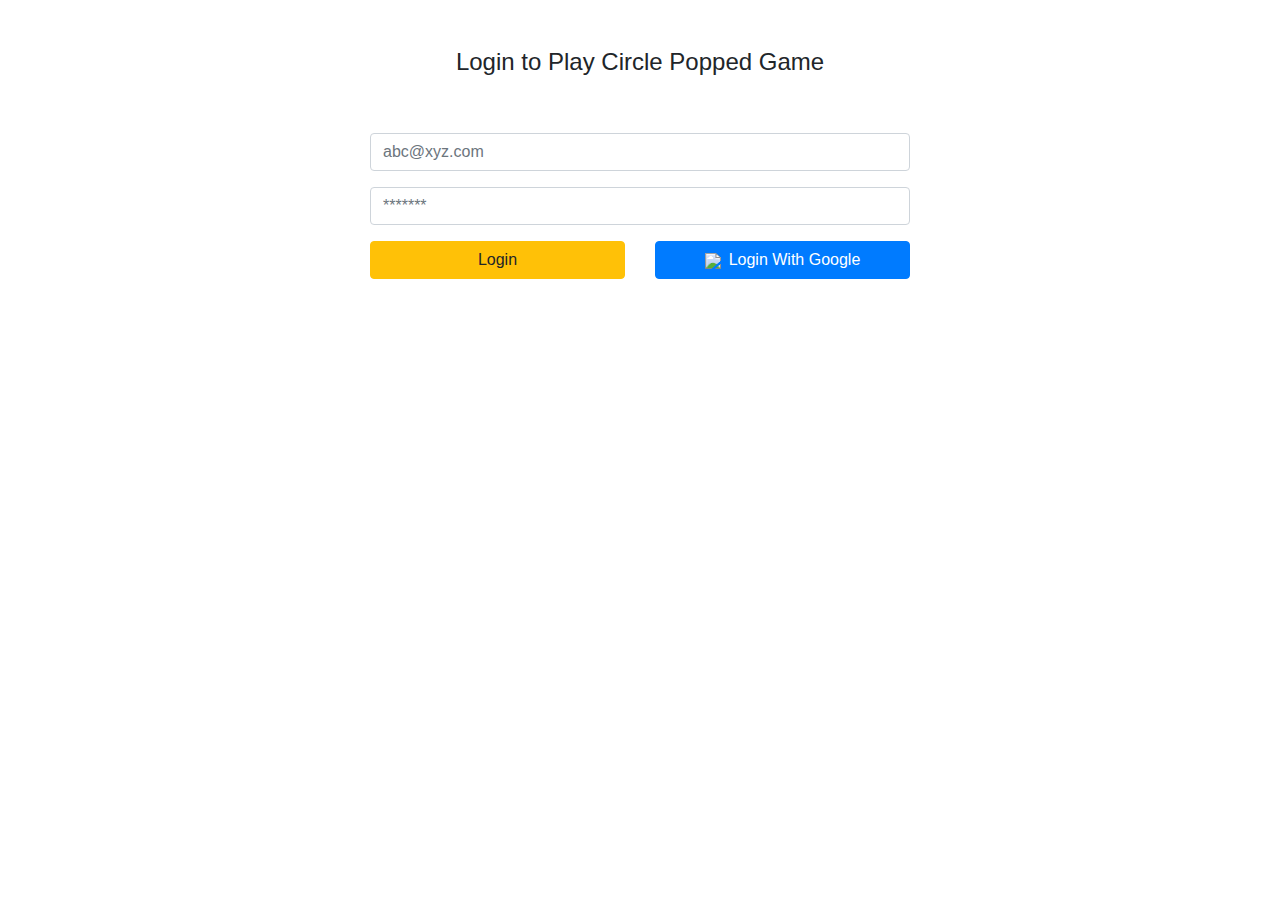
==== login.html @ 5bdfb1e6 "initial Commint" ====
<!DOCTYPE html>
<html lang="en">
<head>
    <meta charset="UTF-8">
    <meta http-equiv="X-UA-Compatible" content="IE=edge">
    <meta name="viewport" content="width=device-width, initial-scale=1.0">
    <title>Pop the Ballons</title>
    <meta http-equiv="X-UA-Compatible" content="ie=edge">
    <link rel="stylesheet" href="https://maxcdn.bootstrapcdn.com/bootstrap/4.0.0/css/bootstrap.min.css"
    integrity="sha384-Gn5384xqQ1aoWXA+058RXPxPg6fy4IWvTNh0E263XmFcJlSAwiGgFAW/dAiS6JXm" crossorigin="anonymous">
    <link rel="stylesheet" href="https://cdn.jsdelivr.net/npm/bootstrap-icons@1.3.0/font/bootstrap-icons.css">
    <link rel="stylesheet" href="style.css">
</head>
<body>
    <div class="container my-5">
        <h4 class="text-center">Login to Play Circle Popped Game</h4>
        <div class="row  justify-content-center">
            <div class="col-md-6 my-5">
                
                <div class="row form-group">
        
                    <div class="col-12">
                        <input type="email" class="form-control" placeholder="abc@xyz.com" id="loggeduseremail" required>
                    </div>
                </div>
                <div class="row form-group">
                    
                    <div class="col-12">
                        <input type="text" class="form-control" placeholder="*******" id="loggeduserpass">
                    </div>
                </div>
                <div class="row form-group">
                    <div class="col-6">   <button class="btn btn-warning btn-block" onclick="login()">Login</button></div>

                    <div class="col-6">   <button class="btn btn-primary btn-block btn-google" onclick="googleLogin()"><img src="https://img.icons8.com/color/16/000000/google-logo.png" class="mr-2">Login With Google</button> </div>
                   
                </div>
            </div>


        </div>
    </div>

    <script defer src="https://www.gstatic.com/firebasejs/8.10.0/firebase-app.js"></script>
    <script defer src="https://www.gstatic.com/firebasejs/8.10.0/firebase-auth.js"></script>
    <script defer src="https://www.gstatic.com/firebasejs/8.10.0/firebase-firestore.js"></script>
    <script defer src="app.js"></script>
</body>
</html>
---- style.css ----
.wrapper{
    max-width: 690px;
    margin: 0 auto;
}

.blue {
    color:#3f7abe;
}

h1{
    margin: auto;
    color: #212121;
    text-transform: uppercase;
    font-size: 30px;
    
}

#dotContainer div{
 
    height: 121px;
    width: 119px;
    text-align: center;
    
    font-size: 40px;
    font-family: sans-serif, arial;
    border-radius: 100%;
    margin-top: 20px;
    display: inline-block;
    /* float: left; */
    margin: 2.5px 5 px 2.5px 0px;
}

#green
{
    background-color: green; height: 121px;
}
#red
{
    background-color:red; 
}
#cyan
{
    background-color:cyan;
}
#yellow
{
    background-color: yellow
}
#gray
{
    background-color: gray
}

#compelteMessage {
    display:none;
    color:#ff3300;
    font-size:100px;
    
}
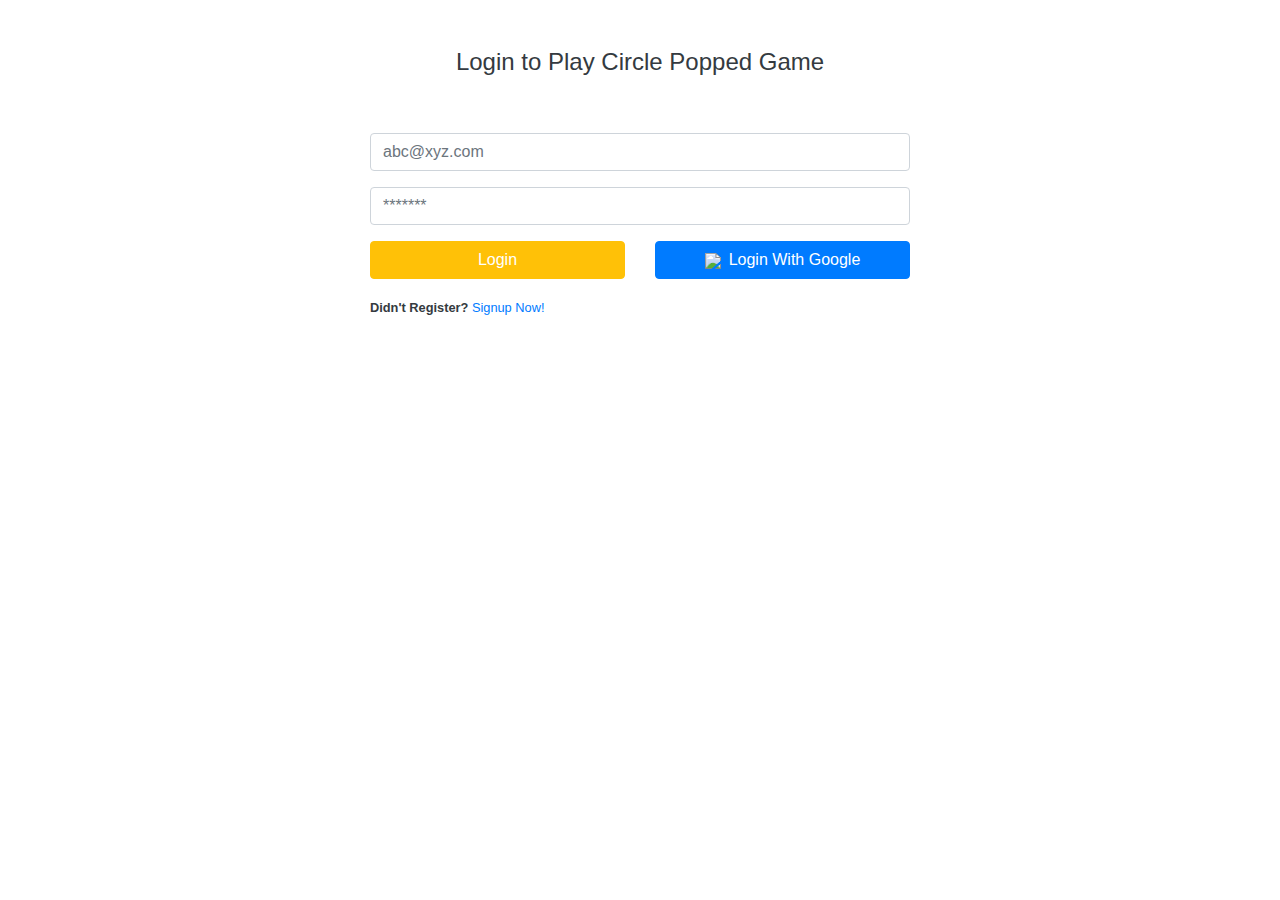
==== commit adcf6793: "commit" ====
--- a/login.html
+++ b/login.html
@@ -13,7 +13,7 @@
 </head>
 <body>
     <div class="container my-5">
-        <h4 class="text-center">Login to Play Circle Popped Game</h4>
+        <h4 class="text-center text-dark">Login to Play Circle Popped Game</h4>
         <div class="row  justify-content-center">
             <div class="col-md-6 my-5">
                 
@@ -26,14 +26,21 @@
                 <div class="row form-group">
                     
                     <div class="col-12">
-                        <input type="text" class="form-control" placeholder="*******" id="loggeduserpass">
+                        <input type="password" class="form-control" placeholder="*******" id="loggeduserpass">
                     </div>
                 </div>
                 <div class="row form-group">
-                    <div class="col-6">   <button class="btn btn-warning btn-block" onclick="login()">Login</button></div>
+                    <div class="col-6">   <button class="btn btn-warning btn-block text-white" onclick="login()">Login</button></div>
 
                     <div class="col-6">   <button class="btn btn-primary btn-block btn-google" onclick="googleLogin()"><img src="https://img.icons8.com/color/16/000000/google-logo.png" class="mr-2">Login With Google</button> </div>
                    
+                </div>
+                <div class="form-group">
+                    <p>
+                
+                        <small class="text-dark"> <span class="font-weight-bold">Didn't Register?</span> <a href="./index.html"
+                                class="text-primary textDecoration"> Signup Now! </a></small>
+                    </p>
                 </div>
             </div>
 
--- a/style.css
+++ b/style.css
@@ -52,9 +52,15 @@
     background-color: gray
 }
 
-#compelteMessage {
+#completeMessage{
     display:none;
     color:#ff3300;
     font-size:100px;
     
+}
+.textDecoration:hover
+{
+    text-decoration: none;
+    font-weight: bold;
+   
 }